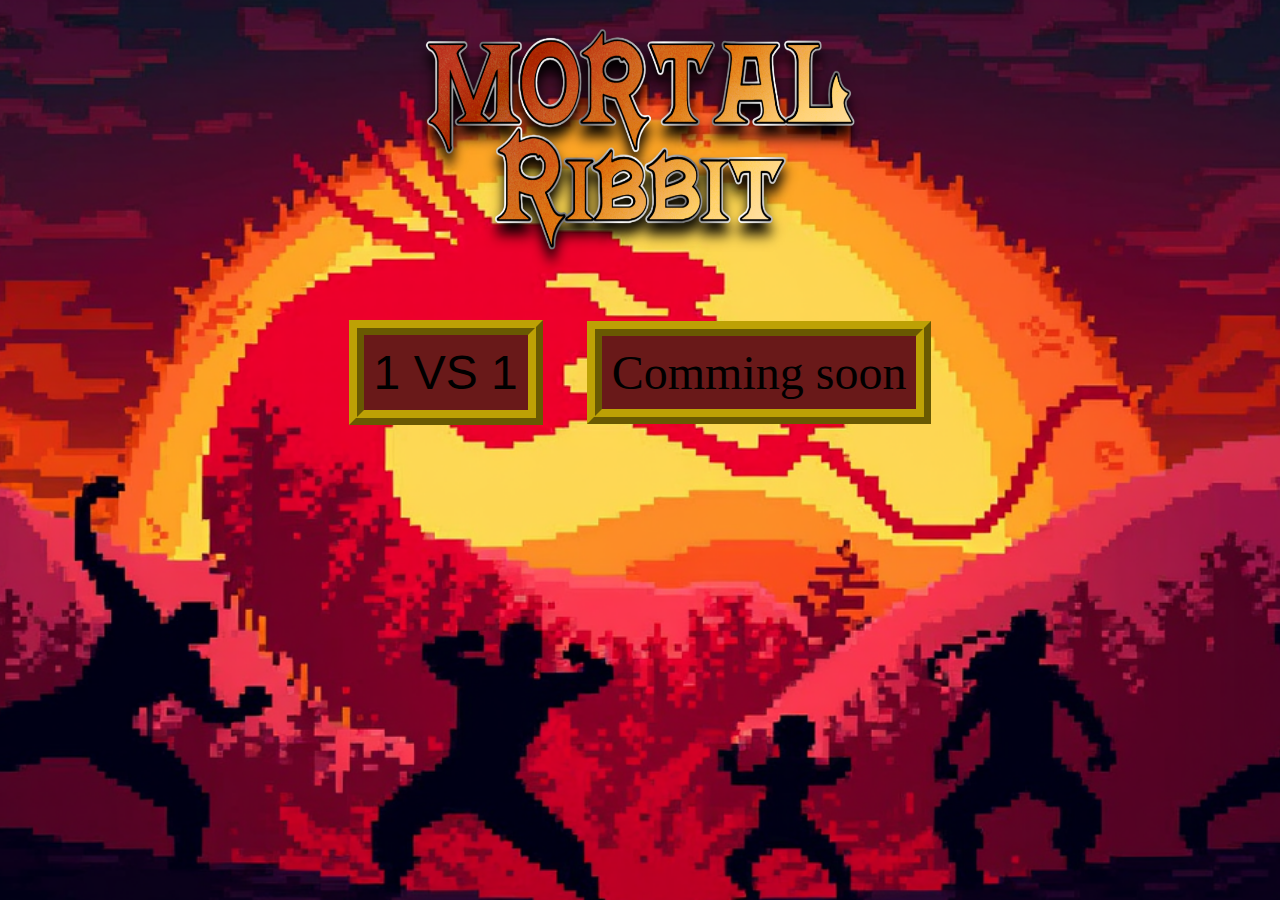
==== index.html @ 31a09b48 "first commit" ====
<!DOCTYPE html>
<html lang="en-Us">
    <head>
        <meta charset="UTF-8">
        <meta name="viewport" content="user-scalable=no, initial-scale=1, maximum-scale=1, minimum-scale=1, width=device-width, height=device-height, target-densitydpi=device-dpi" />
        <meta name="author" content="Bürkert Azubis 2024">
        <meta name="description" content="Action sidescroller 1v1 fight game">
        <title>Mortal Ribbit</title>
        <link rel="icon" href="images/logo.png"> 
        <link rel="stylesheet" href="Css/styleindex.css">
        <script src="Js/index.js" defer></script>
    </head>
    <body>
    <main>
        <p class="title"></p>
        <button class ="game-modes" onclick="show('map-selection-Contents'); return false">1 VS 1</button>
        <label class ="game-modes">Comming soon</label>

        <div style="display: none" id="map-selection-Contents">

            <img class ="text-images" src="images/Choose-Battleground.png" alt="Choose-Battleground">

            <div class="map-selection">
                <button class ='map-option' onclick="selectBackground('../images/maps/Bild (1).png');">
                    <a>    
                    <img src="images/maps/Bild (1).png" alt="Jesus Map">
                    </a>
                </button>

                <button class ='map-option' onclick="selectBackground('../images/maps/Bild (2).png'); return false;">
                    <a href="html/game.html">
                        <img src="images/maps/Bild (2).png" alt="Stadt Map">
                    </a>
                </button>

                <button class ='map-option' onclick="selectBackground('../images/maps/Bild (3).png'); return false;">
                    <a href="html/game.html">
                        <img src="images/maps/Bild (3).png" alt="Berg Map">
                    </a>
                </button>

                <button class ='map-option' onclick="selectBackground('../images/maps/Bild (4).png'); return false;">
                    <a href="html/game.html">
                        <img src="images/maps/Bild (4).png" alt="Frog Map">
                    </a>
                </button>
            </div>
        </div>

        <div style="display: none" id ='player-name-choice'>
            <img class="text-images" src="images/Choose-your-name.png" alt="Name-Chooise">
            <div class = "div-name-input">
                <label for="player1">Player 1:</label>
                <input type="text" id="player1" name="player1" required>
        
                <label for="player2">Player 2:</label>
                <input type="text" id="player2" name="player2" required>
        
                <button id ='submit' onclick="selectPlayername()">start game</button>
            </d>
        </div>
    </main>
    </body>
</html>
---- Css/styleindex.css ----
html
{
    background-image: url(../images/menu-background.png);
    background-repeat: no-repeat;
    background-position: center top;
    background-size: 1920px, 1080px
}
body
{
    width:auto;
    margin: 0 auto;
    display: flex;
}
main
{
    text-align: center;
    width: 100%;
    height: 100%;
}
.title
{
    margin: 0 auto;
    background-image: url(../images/Mortal-Ribbit-Text.png);
    background-repeat: no-repeat;
    background-size: 500px 300px;
    width: 500px;
    height: 300px;
}
.navbar {
    text-decoration: none;
}
.game-modes {
    padding: 10px;
    font-size: 3em;
    margin: 20px;
    border: 15px solid #bda105;
    border-style: ridge;
    background-color: #691919;
    text-decoration: none;
    color: black;
}
.game-modes:hover{
    box-shadow: 0px 0px 10px 10px #aa9207;
}


.text-images{
    margin: 0;
}


/* div map-selection-Contents  Start:*/
.map-selection {
    display: flex;
    gap: 20px;
    align-items: center;
    justify-content: center; 
}
.map-option {
    background: none;
    border: none;
    width: 250px;
    height: 200px;
    border-radius: 10px;
    overflow: hidden;
    transition: transform 0.3s ease;
}
.map-option:hover {
    transform: scale(1.05);
}
.map-option img {
    width: 100%;
    height: 100%;
    object-fit: cover;
    border: 2px solid #333;
    border-radius: 10px;
}
a{
    cursor: grab; 
}
/* div map-selection-Contents  End.*/


#player-name-choice{
    font-family: Arial;
    padding: 20px;
}

.div-name-input{
    max-width: 400px;
    margin: auto;
}

input[type="text"] {
    width: 100%;
    padding: 5px;
    margin-bottom: 10px;
}
#submit{
    background-color: #4CAF50;
    color: white;
    padding: 10px 15px;
    border: none;
    cursor: pointer;
}
#submit :hover {
    background-color: #45a049;
}
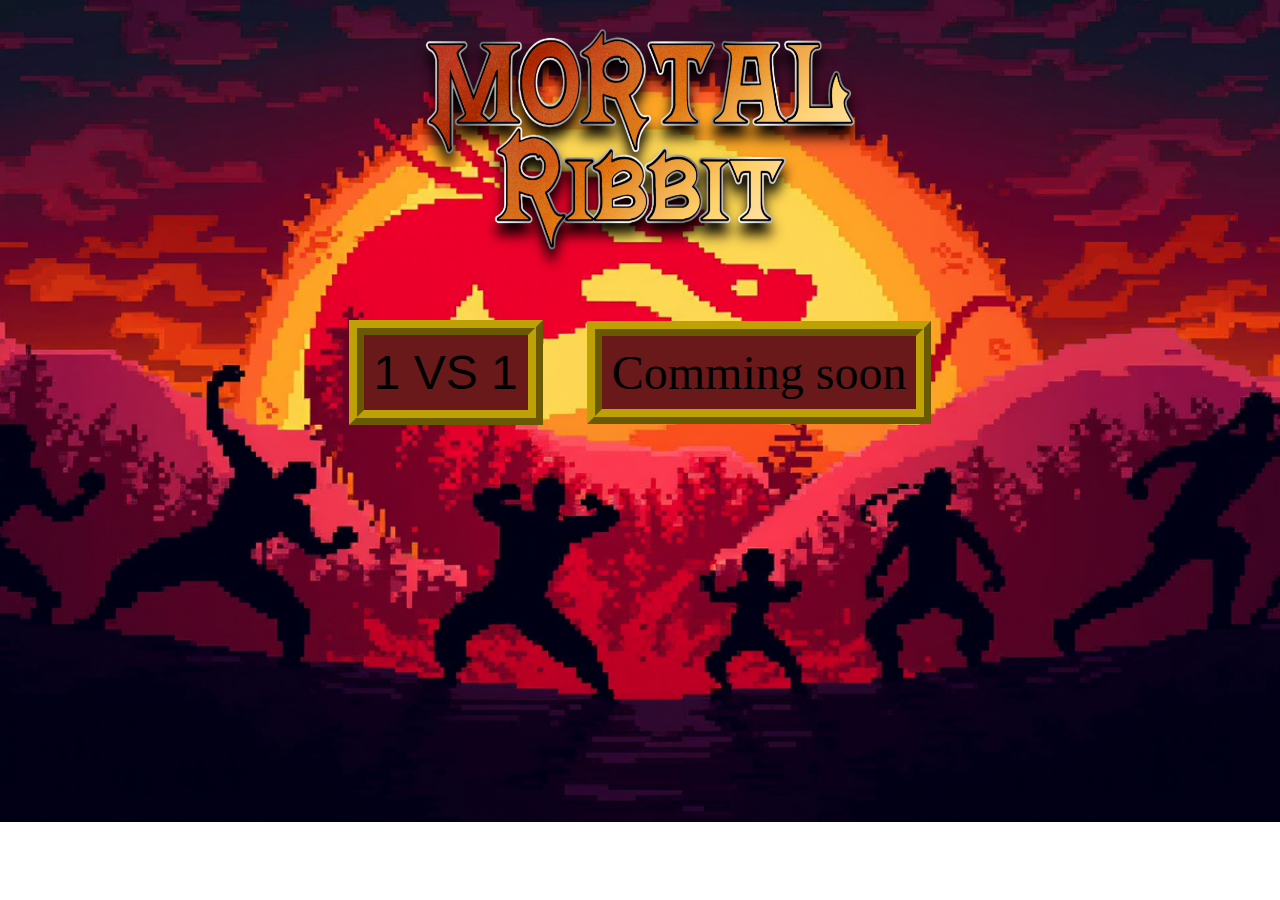
==== commit c2d5a359: "Beta" ====
--- a/index.html
+++ b/index.html
@@ -50,13 +50,13 @@
         <div style="display: none" id ='player-name-choice'>
             <img class="text-images" src="images/Choose-your-name.png" alt="Name-Chooise">
             <div class = "div-name-input">
-                <label for="player1">Player 1:</label>
+                <label for="player1"><img src="images/Player1.png" alt="player1" class="player"></label>
                 <input type="text" id="player1" name="player1" required>
         
-                <label for="player2">Player 2:</label>
+                <label for="player2"><img src="images/Player2.png" alt="player2" class="player"></label>
                 <input type="text" id="player2" name="player2" required>
         
-                <button id ='submit' onclick="selectPlayername()">start game</button>
+                <button id ='submit' onclick="selectPlayername()">Continue</button>
             </d>
         </div>
     </main>
--- a/Css/styleindex.css
+++ b/Css/styleindex.css
@@ -3,7 +3,7 @@
     background-image: url(../images/menu-background.png);
     background-repeat: no-repeat;
     background-position: center top;
-    background-size: 1920px, 1080px
+    background-size: 115% auto;
 }
 body
 {
@@ -86,6 +86,11 @@
     padding: 20px;
 }
 
+.player{
+    width: 150px;
+    height: auto;
+}
+
 .div-name-input{
     max-width: 400px;
     margin: auto;
@@ -95,10 +100,17 @@
     width: 100%;
     padding: 5px;
     margin-bottom: 10px;
+    border: 5px solid #bda105;
+    border-style: ridge;
+    background-color: #691919;
+    color: #bda105;
+    font-family: 'Lucida Sans', 'Lucida Sans Regular', 'Lucida Grande', 'Lucida Sans Unicode', Geneva, Verdana, sans-serif;
 }
 #submit{
-    background-color: #4CAF50;
-    color: white;
+    background-color: #691919;
+    border: 5px solid #bda105;
+    border-style: ridge;
+    color: #bda105;
     padding: 10px 15px;
     border: none;
     cursor: pointer;
